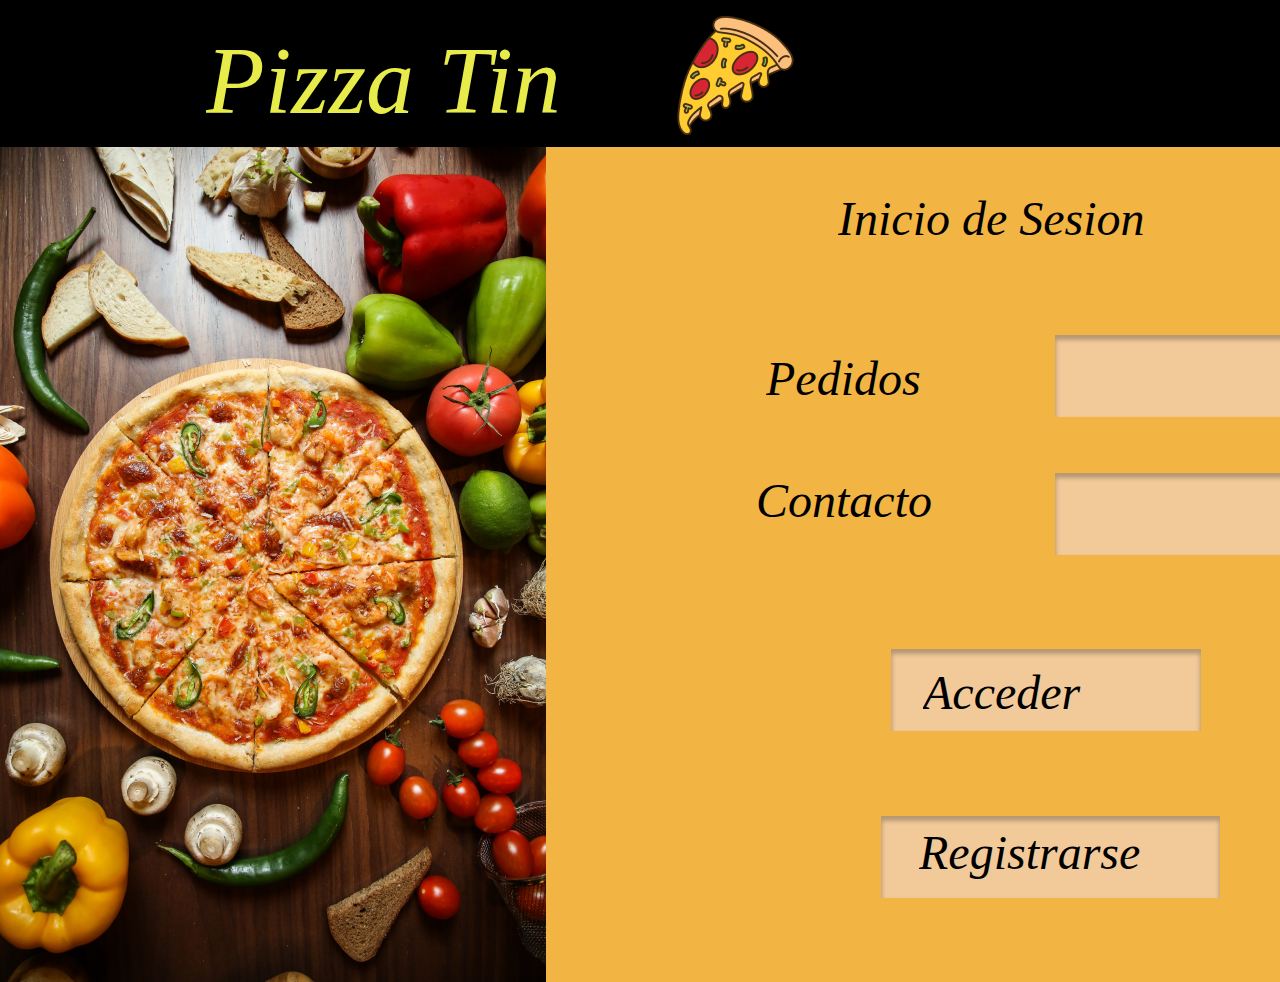
==== inicio_de_sesion/inicio_de_sesion.html @ 1264ad7d "Add files via upload" ====
<!-- 
/*
 *	This content is generated from the PSD File Info.
 *	(Alt+Shift+Ctrl+I).
 *
 *	@desc 		
 *	@file 		inicio_de_sesion
 *	@date 		Wednesday 26th of June 2024 06:13:05 PM
 *	@title 		Page 2
 *	@author 	
 *	@keywords 	
 *	@generator 	Export Kit v1.3.figma
 *
*/
 -->
<!DOCTYPE html>
<html xmlns="http://www.w3.org/1999/xhtml" xml:lang="en" lang="en" >
	<head>
		<meta http-equiv="content-type" content="text/html" charset="utf-8" />
		<title>inicio_de_sesion</title>
		<meta name="viewport" content="width=device-width, initial-scale=1.0">
		<meta name="description" content="" >
		<link rel="StyleSheet" href="inicio_de_sesion.css" />
		<script src="https://secure.exportkit.com/cdn/js/ek_googlefonts.js?v=6"></script>
		<!-- Add your custom HEAD content here -->

	</head>
	<body>
		<div id="content-container" >
			<div id="page_inicio_de_sesion_ek1"  >
				<div id="_bg__inicio_de_sesion_ek2"  ></div>
				<div id="rectangle_1"  ></div>
				<div id="pizza_tin" >
					Pizza Tin
				</div>
				<div id="italian_pizza_13325372_1"  ></div>
				<div id="rectangle_4"  ></div>
				<div id="contacto" >
					Contacto
				</div>
				<div id="rectangle_6"  ></div>
				<div id="pedidos" >
					Pedidos
				</div>
				<div id="rectangle_5"  ></div>
				<div id="rectangle_7"  ></div>
				<div id="acceder" >
					Acceder
				</div>
				<div id="registrarse" >
					Registrarse
				</div>
				<div id="inicio_de_sesion_ek3" >
					Inicio de Sesion
				</div>
				<div id="pizza_with_various_ingridients_table_1"  ></div>

			</div>
		</div>
	</body>
</html>
---- inicio_de_sesion/inicio_de_sesion.css ----
/*
	@name inicio_de_sesion
*/
/* Only edit this if you know what you are doing! */
body { margin: 0px; padding: 0px; font-family:"Arial"; overflow-x:hidden; }

/* Only edit this if you know what you are doing! */
img { position: absolute; display: block; margin: 0px; border: none; padding: 0px; }

/* Only edit this if you know what you are doing! */
div { position: absolute; }

#content-container { display: block; position: relative; width: 1512px; width: 1512px; height: 982px; overflow: hidden; display: block;  margin-left: auto; margin-right: auto;  }


#page_inicio_de_sesion_ek1 {
	top: 0px;
	left: 0px;
	width: 1512px;
	height: 982px;
}

#_bg__inicio_de_sesion_ek2 {
	top: 0px;
	left: 0px;
	width: 1512px;
	height: 982px;
	background:rgba(242,181,68,1);
}


#rectangle_1 {
	top: 0px;
	left: 0px;
	width: 1512px;
	height: 147px;
	background:rgba(0,0,0,1);
}


#pizza_tin {
	top: 25px;
	left: 206px;
	width: 691px;
	height: 167px;
	overflow: hidden;
	font-family: Inter;
	font-size: 96px;
	font-style: italic;
	text-align: left;
	color:#E8EC4A;
}


#italian_pizza_13325372_1 {
	top: 15px !important;
	position: absolute !important;
	left: 675px;
	width: 121px;
	height: 121px;
	background:url(skins/italian_pizza_13325372_1.png);
	background-size:cover;
}


#rectangle_4 {
	top: 473px;
	left: 1055px;
	width: 310px;
	height: 82px;
	-ms-box-shadow:inset 0px 4px 4px 1px rgba(0,0,0,0.25);
	-o-box-shadow:inset 0px 4px 4px 1px rgba(0,0,0,0.25);
	-webkit-box-shadow:inset 0px 4px 4px 1px rgba(0,0,0,0.25);
	-moz-box-shadow:inset 0px 4px 4px 1px rgba(0,0,0,0.25);
	box-shadow:inset 0px 4px 4px 1px rgba(0,0,0,0.25);
	background:rgba(242,202,153,1);
}


#contacto {
	top: 473px;
	left: 756px;
	width: 302px;
	height: 84px;
	overflow: hidden;
	font-family: Inter;
	font-size: 48px;
	font-style: italic;
	text-align: left;
	color:#000000;
}


#rectangle_6 {
	top: 335px;
	left: 1055px;
	width: 310px;
	height: 82px;
	-ms-box-shadow:inset 0px 4px 4px 1px rgba(0,0,0,0.25);
	-o-box-shadow:inset 0px 4px 4px 1px rgba(0,0,0,0.25);
	-webkit-box-shadow:inset 0px 4px 4px 1px rgba(0,0,0,0.25);
	-moz-box-shadow:inset 0px 4px 4px 1px rgba(0,0,0,0.25);
	box-shadow:inset 0px 4px 4px 1px rgba(0,0,0,0.25);
	background:rgba(242,202,153,1);
}


#pedidos {
	top: 351px;
	left: 766px;
	width: 302px;
	height: 84px;
	overflow: hidden;
	font-family: Inter;
	font-size: 48px;
	font-style: italic;
	text-align: left;
	color:#000000;
}


#rectangle_5 {
	top: 649px;
	left: 891px;
	width: 310px;
	height: 82px;
	-ms-box-shadow:inset 0px 4px 4px 1px rgba(0,0,0,0.25);
	-o-box-shadow:inset 0px 4px 4px 1px rgba(0,0,0,0.25);
	-webkit-box-shadow:inset 0px 4px 4px 1px rgba(0,0,0,0.25);
	-moz-box-shadow:inset 0px 4px 4px 1px rgba(0,0,0,0.25);
	box-shadow:inset 0px 4px 4px 1px rgba(0,0,0,0.25);
	background:rgba(242,202,153,1);
}


#rectangle_7 {
	top: 816px;
	left: 881px;
	width: 339px;
	height: 82px;
	-ms-box-shadow:inset 0px 4px 4px 1px rgba(0,0,0,0.25);
	-o-box-shadow:inset 0px 4px 4px 1px rgba(0,0,0,0.25);
	-webkit-box-shadow:inset 0px 4px 4px 1px rgba(0,0,0,0.25);
	-moz-box-shadow:inset 0px 4px 4px 1px rgba(0,0,0,0.25);
	box-shadow:inset 0px 4px 4px 1px rgba(0,0,0,0.25);
	background:rgba(242,202,153,1);
}


#acceder {
	top: 665px;
	left: 923px;
	width: 317px;
	height: 84px;
	overflow: hidden;
	font-family: Inter;
	font-size: 48px;
	font-style: italic;
	text-align: left;
	color:#000000;
}


#registrarse {
	top: 825px;
	left: 919px;
	width: 354px;
	height: 84px;
	overflow: hidden;
	font-family: Inter;
	font-size: 48px;
	font-style: italic;
	text-align: left;
	color:#000000;
}


#inicio_de_sesion_ek3 {
	top: 191px;
	left: 838px;
	width: 567px;
	height: 84px;
	overflow: hidden;
	font-family: Inter;
	font-size: 48px;
	font-style: italic;
	text-align: left;
	color:#000000;
}


#pizza_with_various_ingridients_table_1 {
	top: 147px !important;
	position: absolute !important;
	left: 0px;
	width: 546px;
	height: 835px;
	background:url(skins/pizza_with_various_ingridients_table_1.png);
	background-size:cover;
}



/* Add your custom CSS here */
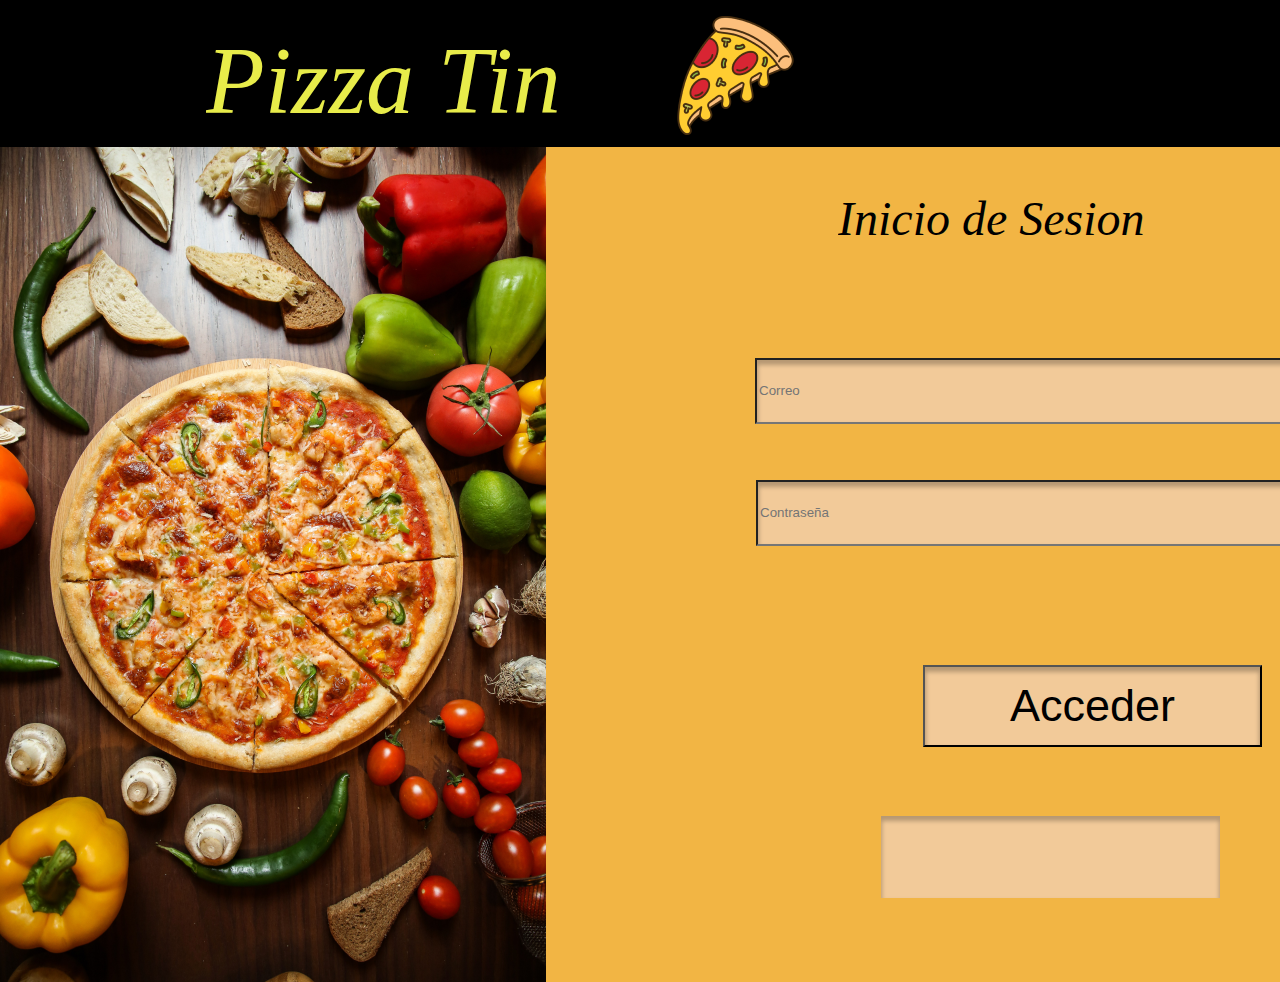
==== commit ec7139ed: "modified:   inicio_de_sesion/inicio_de_sesion.css 	modified:   inicio_de_sesion/inicio_de_sesion.htm" ====
--- a/inicio_de_sesion/inicio_de_sesion.html
+++ b/inicio_de_sesion/inicio_de_sesion.html
@@ -27,6 +27,7 @@
 	</head>
 	<body>
 		<div id="content-container" >
+			<form action=""></form>
 			<div id="page_inicio_de_sesion_ek1"  >
 				<div id="_bg__inicio_de_sesion_ek2"  ></div>
 				<div id="rectangle_1"  ></div>
@@ -34,20 +35,18 @@
 					Pizza Tin
 				</div>
 				<div id="italian_pizza_13325372_1"  ></div>
-				<div id="rectangle_4"  ></div>
+				<div id="pedidos" >
+
+					<input id="rectangle_4" type="text" name="correo" placeholder="Correo" />
+				</div>
 				<div id="contacto" >
-					Contacto
+					<input id="rectangle_4" type="password" name="contraseña" placeholder="Contraseña" />
 				</div>
-				<div id="rectangle_6"  ></div>
-				<div id="pedidos" >
-					Pedidos
-				</div>
-				<div id="rectangle_5"  ></div>
 				<div id="rectangle_7"  ></div>
 				<div id="acceder" >
-					Acceder
+					<input id="rectangle_7" type="submit" value="Acceder" />
 				</div>
-				<div id="registrarse" >
+				<div class="Registrarse" >
 					Registrarse
 				</div>
 				<div id="inicio_de_sesion_ek3" >
@@ -55,7 +54,13 @@
 				</div>
 				<div id="pizza_with_various_ingridients_table_1"  ></div>
 
+				<div >
+					
+						
+					
+				</div>
 			</div>
+		</form>
 		</div>
 	</body>
 </html>--- a/inicio_de_sesion/inicio_de_sesion.css
+++ b/inicio_de_sesion/inicio_de_sesion.css
@@ -66,8 +66,8 @@
 #rectangle_4 {
 	top: 473px;
 	left: 1055px;
-	width: 310px;
-	height: 82px;
+	width: 100%;
+	height: 60px;
 	-ms-box-shadow:inset 0px 4px 4px 1px rgba(0,0,0,0.25);
 	-o-box-shadow:inset 0px 4px 4px 1px rgba(0,0,0,0.25);
 	-webkit-box-shadow:inset 0px 4px 4px 1px rgba(0,0,0,0.25);
@@ -80,8 +80,8 @@
 #contacto {
 	top: 473px;
 	left: 756px;
-	width: 302px;
-	height: 84px;
+	width: 600px;
+	height: 65x;
 	overflow: hidden;
 	font-family: Inter;
 	font-size: 48px;
@@ -107,9 +107,9 @@
 
 #pedidos {
 	top: 351px;
-	left: 766px;
-	width: 302px;
-	height: 84px;
+	left: 755px;
+	width: 600px;
+	height: 65x;
 	overflow: hidden;
 	font-family: Inter;
 	font-size: 48px;
@@ -138,6 +138,7 @@
 	left: 881px;
 	width: 339px;
 	height: 82px;
+	font-size: 45px;
 	-ms-box-shadow:inset 0px 4px 4px 1px rgba(0,0,0,0.25);
 	-o-box-shadow:inset 0px 4px 4px 1px rgba(0,0,0,0.25);
 	-webkit-box-shadow:inset 0px 4px 4px 1px rgba(0,0,0,0.25);
@@ -150,18 +151,18 @@
 #acceder {
 	top: 665px;
 	left: 923px;
-	width: 317px;
+	width: 350px;
 	height: 84px;
 	overflow: hidden;
 	font-family: Inter;
-	font-size: 48px;
-	font-style: italic;
-	text-align: left;
-	color:#000000;
-}
-
-
-#registrarse {
+	font-size: 50px;
+	font-style: italic;
+	text-align: left;
+	color:#ffffff;
+}
+
+
+.registrarse {
 	top: 825px;
 	left: 919px;
 	width: 354px;
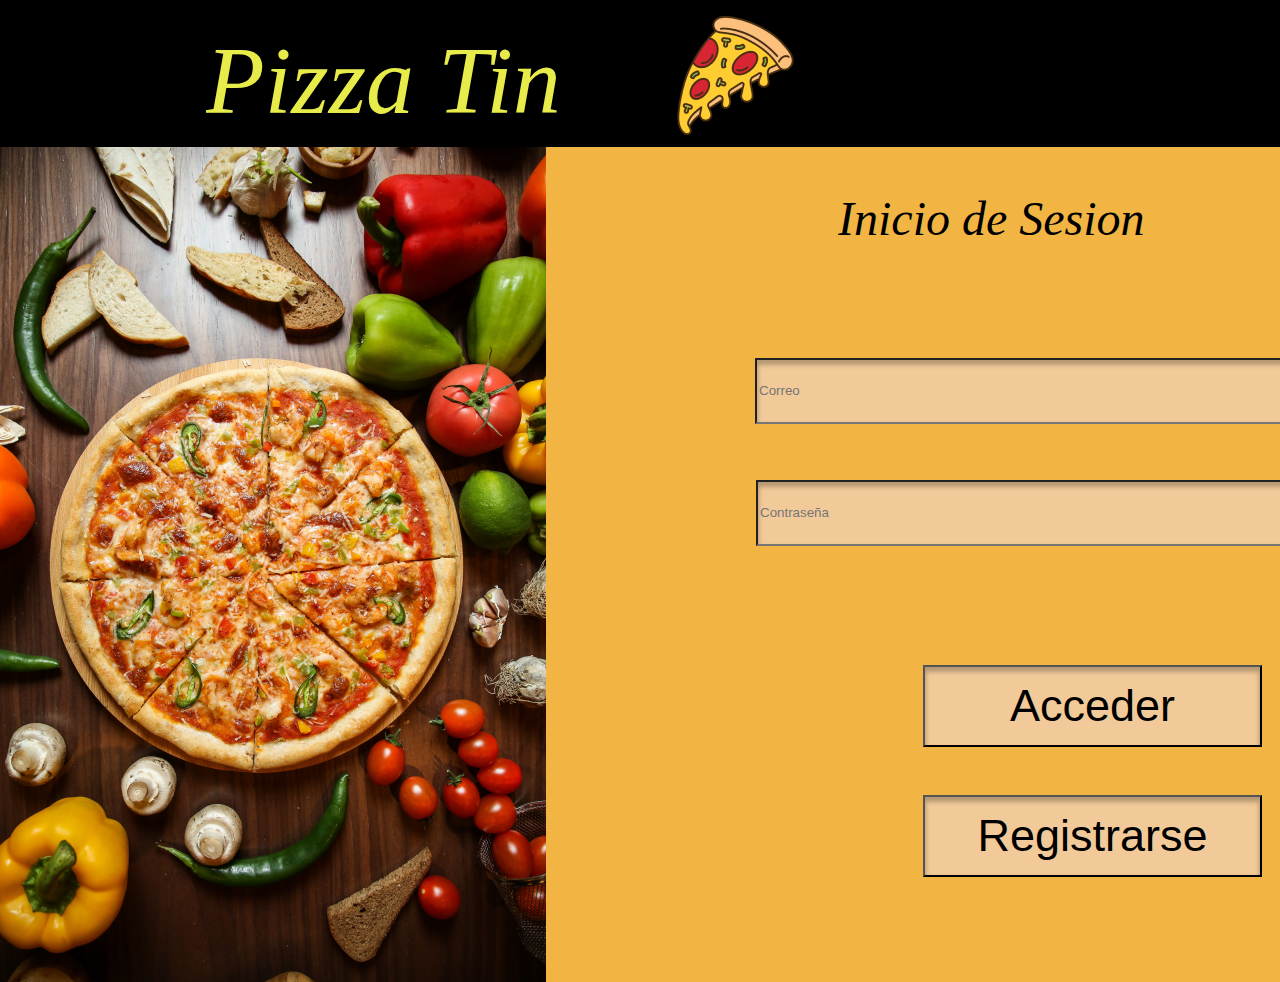
==== commit e3cce0ff: "modified:   inicio_de_sesion/inicio_de_sesion.css 	modified:   inicio_de_sesion/inicio_de_sesion.htm" ====
--- a/inicio_de_sesion/inicio_de_sesion.html
+++ b/inicio_de_sesion/inicio_de_sesion.html
@@ -42,13 +42,14 @@
 				<div id="contacto" >
 					<input id="rectangle_4" type="password" name="contraseña" placeholder="Contraseña" />
 				</div>
-				<div id="rectangle_7"  ></div>
+				<a href="/pag_principal/pag_principal.html">
 				<div id="acceder" >
 					<input id="rectangle_7" type="submit" value="Acceder" />
-				</div>
-				<div class="Registrarse" >
-					Registrarse
-				</div>
+				</div></a>
+				<a href="/registro/registro.html">
+					<div class="register" >
+						<input id="rectangle_7" type="submit" value="Registrarse" />
+					</div></a>
 				<div id="inicio_de_sesion_ek3" >
 					Inicio de Sesion
 				</div>
--- a/inicio_de_sesion/inicio_de_sesion.css
+++ b/inicio_de_sesion/inicio_de_sesion.css
@@ -160,6 +160,19 @@
 	text-align: left;
 	color:#ffffff;
 }
+.register {
+	top: 795px;
+	left: 923px;
+	width: 350px;
+	height: 84px;
+	overflow: hidden;
+	font-family: Inter;
+	font-size: 50px;
+	font-style: italic;
+	text-align: left;
+	color:#ffffff;
+}
+
 
 
 .registrarse {
